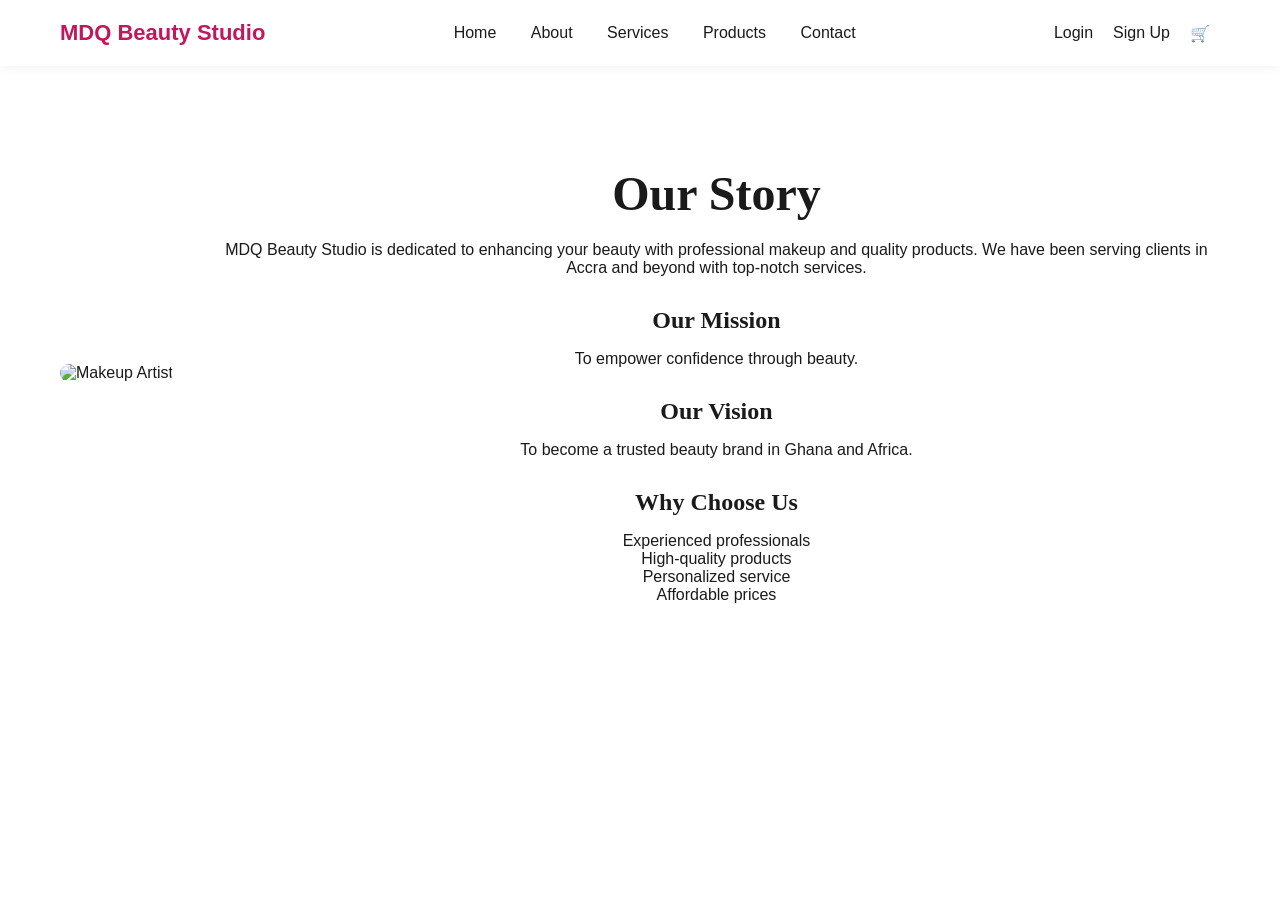
==== pages/about.html @ b56fd3ab "Push all changes" ====
<!DOCTYPE html>
<html>
<head>
<link rel="stylesheet" href="../src/styles.css">
</head>

<body>

<header>
  <div class="logo">MDQ Beauty Studio</div>
  <nav>
    <a href="../MDQ-Beauty-Studio/index.html">Home</a>
    <a href="about.html">About</a>
    <a href="services.html">Services</a>
    <a href="products.html">Products</a>
    <a href="contact.html">Contact</a>
  </nav>
  <div class="header-right">
    <a href="login.html">Login</a>
    <a href="signup.html">Sign Up</a>
    <a href="order.html" class="cart-icon">🛒</a>
  </div>
</header>

<section class="section about-section">
  <div class="about-content">
    <div class="about-image">
      <img src="https://via.placeholder.com/500x400?text=Makeup+Artist" alt="Makeup Artist">
    </div>
    <div class="about-text">
      <h1>Our Story</h1>
      <p>MDQ Beauty Studio is dedicated to enhancing your beauty with professional makeup and quality products. We have been serving clients in Accra and beyond with top-notch services.</p>
      
      <h3>Our Mission</h3>
      <p>To empower confidence through beauty.</p>

      <h3>Our Vision</h3>
      <p>To become a trusted beauty brand in Ghana and Africa.</p>

      <h3>Why Choose Us</h3>
      <ul>
        <li>Experienced professionals</li>
        <li>High-quality products</li>
        <li>Personalized service</li>
        <li>Affordable prices</li>
      </ul>
    </div>
  </div>
</section>

</body>
</html>
---- src/styles.css ----
body {
  margin: 0;
  font-family: 'Poppins', sans-serif;
  background: #FFFFFF;
  color: #1A1A1A;
}

h1, h2, h3 {
  font-family: 'Playfair Display', serif;
}

header {
  display: flex;
  justify-content: space-between;
  align-items: center;
  padding: 20px 60px;
  background: #FFFFFF;
  box-shadow: 0 2px 10px rgba(0,0,0,0.05);
}

.logo {
  font-weight: bold;
  font-size: 22px;
  color: #C2185B;
}

nav a {
  margin: 0 15px;
  text-decoration: none;
  color: #1A1A1A;
}

.header-right {
  display: flex;
  align-items: center;
}

.header-right a {
  margin: 0 10px;
  text-decoration: none;
  color: #1A1A1A;
}

.toggle-switch {
  position: relative;
  display: inline-block;
  width: 50px;
  height: 24px;
  margin: 0 10px;
}

.toggle-switch input {
  opacity: 0;
  width: 0;
  height: 0;
}

.toggle-label {
  position: absolute;
  cursor: pointer;
  top: 0;
  left: 0;
  right: 0;
  bottom: 0;
  background-color: #ccc;
  transition: 0.4s;
  border-radius: 24px;
}

.toggle-label:before {
  position: absolute;
  content: "";
  height: 18px;
  width: 18px;
  left: 3px;
  bottom: 3px;
  background-color: white;
  transition: 0.4s;
  border-radius: 50%;
  box-shadow: 0 2px 4px rgba(0,0,0,0.2);
}

input:checked + .toggle-label {
  background-color: #F8C8DC;
}

input:checked + .toggle-label:before {
  transform: translateX(26px);
  animation: elastic 0.3s ease-out;
}

@keyframes elastic {
  0% { transform: translateX(0); }
  50% { transform: translateX(30px); }
  100% { transform: translateX(26px); }
}

.btn {
  background: #F8C8DC;
  color: #FFFFFF;
  padding: 10px 20px;
  border-radius: 8px;
  border: none;
  cursor: pointer;
  font-family: 'Poppins', sans-serif;
  font-weight: 500;
  transition: background 0.3s;
}

.btn:hover {
  background: #C2185B;
}

.btn.secondary {
  background: #F5E6E8;
  color: #1A1A1A;
}

.btn.secondary:hover {
  background: #C2185B;
  color: #FFFFFF;
}

.hero {
  height: 80vh;
  background: url('https://images.unsplash.com/photo-1522335789203-aabd1fc54bc9') center/cover;
  display: flex;
  align-items: center;
  justify-content: center;
  color: white;
  text-align: center;
}

.hero-content h1 {
  font-size: 48px;
  margin-bottom: 10px;
}

.hero-content p {
  font-size: 20px;
  margin-bottom: 30px;
}

.hero-buttons {
  display: flex;
  gap: 20px;
  justify-content: center;
}

.section {
  padding: 60px;
  text-align: center;
}

.section h2 {
  font-size: 36px;
  margin-bottom: 40px;
  color: #1A1A1A;
}

.card {
  box-shadow: 0 5px 15px rgba(0,0,0,0.05);
  padding: 20px;
  border-radius: 10px;
  text-align: center;
  background: #FFFFFF;
}

.card img {
  width: 100%;
  border-radius: 10px;
  margin-bottom: 15px;
}

.card h3 {
  font-size: 24px;
  margin-bottom: 10px;
}

.card p {
  margin-bottom: 15px;
}

.rating {
  color: #FFD700;
  margin-bottom: 15px;
}

.grid {
  display: grid;
  gap: 20px;
}

.services-grid {
  grid-template-columns: repeat(auto-fit, minmax(250px, 1fr));
}

.products-grid {
  grid-template-columns: repeat(4, 1fr);
}

.testimonials-grid {
  grid-template-columns: repeat(auto-fit, minmax(250px, 1fr));
}

.testimonial {
  padding: 20px;
}

.testimonial img {
  width: 80px;
  height: 80px;
  border-radius: 50%;
  margin-bottom: 15px;
}

.testimonial p {
  font-style: italic;
  margin-bottom: 10px;
}

.testimonial cite {
  font-weight: bold;
}

.newsletter {
  background: #F5E6E8;
  padding: 60px;
  text-align: center;
}

.newsletter h2 {
  margin-bottom: 20px;
}

.newsletter-form {
  display: flex;
  justify-content: center;
  gap: 10px;
  max-width: 400px;
  margin: 0 auto;
}

.newsletter-form input {
  flex: 1;
  padding: 10px;
  border: 1px solid #C2185B;
  border-radius: 8px;
}

footer {
  background: #1A1A1A;
  color: #FFFFFF;
  padding: 40px 60px;
}

.footer-content {
  display: flex;
  justify-content: space-between;
  flex-wrap: wrap;
}

.footer-links, .social-media, .contact-info {
  flex: 1;
  min-width: 200px;
  margin-bottom: 20px;
}

.footer-links a, .social-media a {
  display: block;
  color: #FFFFFF;
  text-decoration: none;
  margin-bottom: 10px;
}

.about-section {
  padding: 60px;
}

.about-content {
  display: flex;
  gap: 40px;
  align-items: center;
}

.about-image img {
  width: 100%;
  max-width: 500px;
  border-radius: 10px;
}

.about-text {
  flex: 1;
}

.about-text h1 {
  font-size: 48px;
  margin-bottom: 20px;
}

.about-text h3 {
  font-size: 24px;
  margin-top: 30px;
  margin-bottom: 10px;
}

.about-text ul {
  list-style: none;
  padding: 0;
}

.product-controls {
  display: flex;
  justify-content: center;
  gap: 20px;
  margin-bottom: 40px;
}

.search-bar {
  padding: 10px;
  border: 1px solid #C2185B;
  border-radius: 8px;
  width: 300px;
}

.filter {
  padding: 10px;
  border: 1px solid #C2185B;
  border-radius: 8px;
}

.contact-section {
  padding: 60px;
}

.contact-content {
  display: flex;
  gap: 40px;
  max-width: 1000px;
  margin: 0 auto;
}

.contact-info, .contact-form {
  flex: 1;
}

.contact-info h3 {
  font-size: 24px;
  margin-bottom: 20px;
}

.contact-info p {
  margin-bottom: 10px;
}

.contact-form form {
  display: flex;
  flex-direction: column;
}

.contact-form input, .contact-form textarea {
  padding: 10px;
  margin-bottom: 15px;
  border: 1px solid #C2185B;
  border-radius: 8px;
}

.login-section, .signup-section {
  display: flex;
  justify-content: center;
  align-items: center;
  min-height: 80vh;
}

.login-card, .signup-card {
  max-width: 400px;
  width: 100%;
  padding: 40px;
  text-align: center;
}

.login-card h1, .signup-card h1 {
  margin-bottom: 30px;
}

.login-card form, .signup-card form {
  display: flex;
  flex-direction: column;
}

.login-card input, .signup-card input {
  padding: 10px;
  margin-bottom: 15px;
  border: 1px solid #C2185B;
  border-radius: 8px;
}

.form-options {
  display: flex;
  justify-content: space-between;
  align-items: center;
  margin-bottom: 20px;
}

.order-section {
  padding: 60px;
}

.order-content {
  display: flex;
  gap: 40px;
  max-width: 1000px;
  margin: 0 auto;
}

.customer-info, .order-summary {
  flex: 1;
}

.customer-info h3, .order-summary h3 {
  font-size: 24px;
  margin-bottom: 20px;
}

.customer-info form {
  display: flex;
  flex-direction: column;
}

.customer-info input, .customer-info textarea {
  padding: 10px;
  margin-bottom: 15px;
  border: 1px solid #C2185B;
  border-radius: 8px;
}

.customer-info textarea {
  height: 80px;
}

.summary-item {
  display: flex;
  justify-content: space-between;
  margin-bottom: 10px;
}

.total {
  border-top: 1px solid #C2185B;
  padding-top: 10px;
  margin-bottom: 20px;
  font-weight: bold;
}

.order-summary select {
  width: 100%;
  padding: 10px;
  margin-bottom: 20px;
  border: 1px solid #C2185B;
  border-radius: 8px;
}
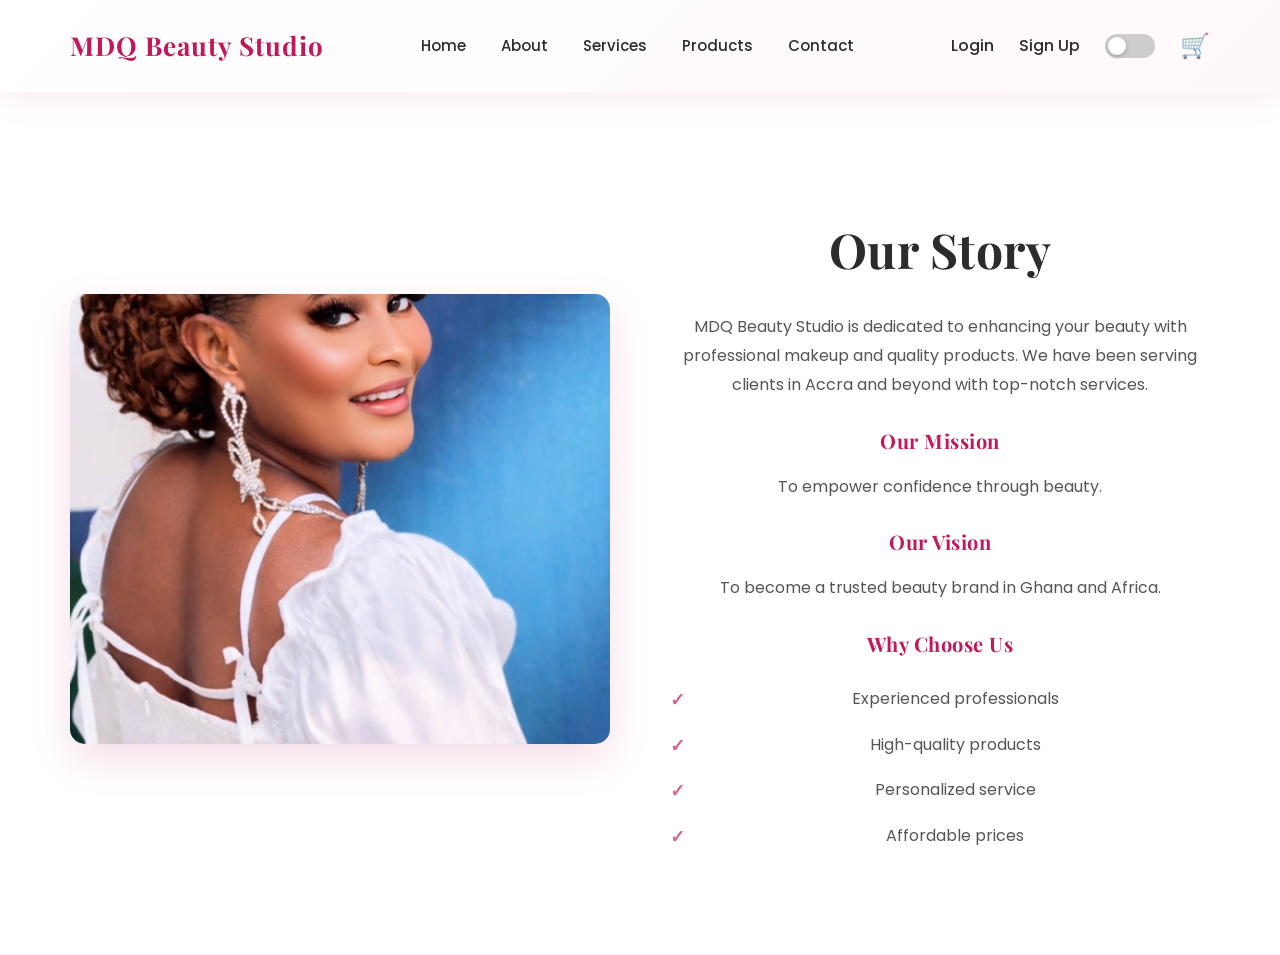
==== commit 1685bca6: "adding all content" ====
--- a/pages/about.html
+++ b/pages/about.html
@@ -1,7 +1,12 @@
 <!DOCTYPE html>
 <html>
 <head>
-<link rel="stylesheet" href="../src/styles.css">
+  <title>MDQ Beauty Studio - About</title>
+  <link rel="preconnect" href="https://fonts.googleapis.com">
+  <link rel="preconnect" href="https://fonts.gstatic.com" crossorigin>
+  <link href="https://fonts.googleapis.com/css2?family=Playfair+Display:wght@400;700&family=Poppins:wght@300;400;500;600&display=swap" rel="stylesheet">
+  <link rel="stylesheet" href="../src/styles.css">
+  <script src="../src/script.js" defer></script>
 </head>
 
 <body>
@@ -9,7 +14,7 @@
 <header>
   <div class="logo">MDQ Beauty Studio</div>
   <nav>
-    <a href="../MDQ-Beauty-Studio/index.html">Home</a>
+    <a href="../index.html">Home</a>
     <a href="about.html">About</a>
     <a href="services.html">Services</a>
     <a href="products.html">Products</a>
@@ -18,6 +23,10 @@
   <div class="header-right">
     <a href="login.html">Login</a>
     <a href="signup.html">Sign Up</a>
+    <div class="toggle-switch">
+      <input type="checkbox" id="toggle">
+      <label for="toggle" class="toggle-label"></label>
+    </div>
     <a href="order.html" class="cart-icon">🛒</a>
   </div>
 </header>
@@ -25,7 +34,7 @@
 <section class="section about-section">
   <div class="about-content">
     <div class="about-image">
-      <img src="https://via.placeholder.com/500x400?text=Makeup+Artist" alt="Makeup Artist">
+      <img src="../images/IMG_3435.jpeg" alt="MDQ Beauty Studio Team">
     </div>
     <div class="about-text">
       <h1>Our Story</h1>
--- a/src/styles.css
+++ b/src/styles.css
@@ -1,52 +1,128 @@
+* {
+  transition: all 0.3s ease;
+  box-sizing: border-box;
+}
+
 body {
   margin: 0;
   font-family: 'Poppins', sans-serif;
-  background: #FFFFFF;
-  color: #1A1A1A;
+  background: #FAFAFA;
+  color: #2C2C2C;
+  line-height: 1.6;
 }
 
 h1, h2, h3 {
   font-family: 'Playfair Display', serif;
-}
-
+  font-weight: 700;
+  letter-spacing: 0.5px;
+}
+
+h2 {
+  position: relative;
+  padding-bottom: 15px;
+  margin-bottom: 40px;
+}
+
+h2:after {
+  content: '';
+  position: absolute;
+  bottom: 0;
+  left: 50%;
+  transform: translateX(-50%);
+  width: 60px;
+  height: 3px;
+  background: linear-gradient(90deg, #D4658B, #E89AB5);
+  border-radius: 2px;
+}
+
+/* HEADER */
 header {
   display: flex;
   justify-content: space-between;
   align-items: center;
-  padding: 20px 60px;
-  background: #FFFFFF;
-  box-shadow: 0 2px 10px rgba(0,0,0,0.05);
+  padding: 25px 70px;
+  background: linear-gradient(135deg, #FFFFFF 0%, #FFF8FB 100%);
+  box-shadow: 0 8px 32px rgba(194, 24, 91, 0.08);
+  position: sticky;
+  top: 0;
+  z-index: 100;
 }
 
 .logo {
-  font-weight: bold;
-  font-size: 22px;
-  color: #C2185B;
+  font-weight: 700;
+  font-size: 26px;
+  color: #C2185B;
+  letter-spacing: 1px;
+  font-family: 'Playfair Display', serif;
+}
+
+nav {
+  display: flex;
+  gap: 35px;
 }
 
 nav a {
-  margin: 0 15px;
   text-decoration: none;
-  color: #1A1A1A;
+  color: #2C2C2C;
+  font-weight: 500;
+  position: relative;
+  font-size: 15px;
+}
+
+nav a:after {
+  content: '';
+  position: absolute;
+  bottom: -5px;
+  left: 0;
+  width: 0;
+  height: 2px;
+  background: linear-gradient(90deg, #D4658B, #E89AB5);
+  transition: width 0.3s ease;
+}
+
+nav a:hover:after {
+  width: 100%;
 }
 
 .header-right {
   display: flex;
   align-items: center;
+  gap: 25px;
 }
 
 .header-right a {
-  margin: 0 10px;
   text-decoration: none;
-  color: #1A1A1A;
-}
-
+  color: #2C2C2C;
+  font-weight: 500;
+  position: relative;
+}
+
+.header-right a:not(.cart-icon):after {
+  content: '';
+  position: absolute;
+  bottom: -5px;
+  left: 0;
+  width: 0;
+  height: 2px;
+  background: linear-gradient(90deg, #D4658B, #E89AB5);
+  transition: width 0.3s ease;
+}
+
+.header-right a:hover:after {
+  width: 100%;
+}
+
+.cart-icon {
+  font-size: 24px;
+  cursor: pointer;
+}
+
+/* TOGGLE SWITCH */
 .toggle-switch {
   position: relative;
   display: inline-block;
   width: 50px;
   height: 24px;
-  margin: 0 10px;
 }
 
 .toggle-switch input {
@@ -81,7 +157,7 @@
 }
 
 input:checked + .toggle-label {
-  background-color: #F8C8DC;
+  background: linear-gradient(135deg, #D4658B, #E89AB5);
 }
 
 input:checked + .toggle-label:before {
@@ -95,50 +171,84 @@
   100% { transform: translateX(26px); }
 }
 
+/* BUTTONS */
 .btn {
-  background: #F8C8DC;
+  background: linear-gradient(135deg, #D4658B, #C2185B);
   color: #FFFFFF;
-  padding: 10px 20px;
-  border-radius: 8px;
+  padding: 13px 28px;
+  border-radius: 25px;
   border: none;
   cursor: pointer;
   font-family: 'Poppins', sans-serif;
-  font-weight: 500;
-  transition: background 0.3s;
+  font-weight: 600;
+  transition: all 0.3s ease;
+  box-shadow: 0 4px 15px rgba(194, 24, 91, 0.25);
+  text-transform: uppercase;
+  font-size: 13px;
+  letter-spacing: 0.5px;
+  display: inline-block;
 }
 
 .btn:hover {
-  background: #C2185B;
+  background: linear-gradient(135deg, #C2185B, #A80040);
+  box-shadow: 0 8px 25px rgba(194, 24, 91, 0.4);
+  transform: translateY(-2px);
 }
 
 .btn.secondary {
-  background: #F5E6E8;
-  color: #1A1A1A;
+  background: linear-gradient(135deg, #F5E6E8, #F8C8DC);
+  color: #C2185B;
 }
 
 .btn.secondary:hover {
-  background: #C2185B;
+  background: linear-gradient(135deg, #D4658B, #C2185B);
   color: #FFFFFF;
 }
 
+/* HERO SECTION */
 .hero {
-  height: 80vh;
-  background: url('https://images.unsplash.com/photo-1522335789203-aabd1fc54bc9') center/cover;
+  height: 85vh;
+  background: linear-gradient(135deg, rgba(212, 101, 139, 0.8) 0%, rgba(232, 138, 181, 0.8) 100%), url('../images/Background.jpg');
+  background-size: cover;
+  background-position: center;
+  background-attachment: fixed;
   display: flex;
   align-items: center;
   justify-content: center;
   color: white;
   text-align: center;
+  position: relative;
+  overflow: hidden;
+}
+
+.hero::before {
+  content: '';
+  position: absolute;
+  top: -50%;
+  right: -10%;
+  width: 600px;
+  height: 600px;
+  background: rgba(255, 255, 255, 0.1);
+  border-radius: 50%;
+}
+
+.hero-content {
+  position: relative;
+  z-index: 2;
 }
 
 .hero-content h1 {
-  font-size: 48px;
-  margin-bottom: 10px;
+  font-size: 56px;
+  margin-bottom: 15px;
+  font-weight: 700;
+  text-shadow: 2px 2px 4px rgba(0,0,0,0.1);
 }
 
 .hero-content p {
-  font-size: 20px;
-  margin-bottom: 30px;
+  font-size: 22px;
+  margin-bottom: 35px;
+  font-weight: 300;
+  letter-spacing: 1px;
 }
 
 .hero-buttons {
@@ -147,146 +257,226 @@
   justify-content: center;
 }
 
+/* SECTIONS */
 .section {
-  padding: 60px;
+  padding: 80px 70px;
   text-align: center;
+  background: #FAFAFA;
+}
+
+.section:nth-child(even) {
+  background: #FFFFFF;
+}
+
+.section h1 {
+  font-size: 48px;
+  margin-bottom: 50px;
+  color: #2C2C2C;
 }
 
 .section h2 {
-  font-size: 36px;
-  margin-bottom: 40px;
-  color: #1A1A1A;
-}
-
+  font-size: 42px;
+  color: #2C2C2C;
+}
+
+/* CARDS */
 .card {
-  box-shadow: 0 5px 15px rgba(0,0,0,0.05);
-  padding: 20px;
-  border-radius: 10px;
+  box-shadow: 0 8px 25px rgba(194, 24, 91, 0.08);
+  padding: 25px;
+  border-radius: 15px;
   text-align: center;
   background: #FFFFFF;
+  overflow: hidden;
+  border: 1px solid rgba(212, 101, 139, 0.1);
+}
+
+.card:hover {
+  transform: translateY(-8px);
+  box-shadow: 0 15px 40px rgba(194, 24, 91, 0.15);
 }
 
 .card img {
   width: 100%;
-  border-radius: 10px;
-  margin-bottom: 15px;
+  height: 250px;
+  object-fit: cover;
+  border-radius: 12px;
+  margin-bottom: 20px;
+}
+
+.card:hover img {
+  transform: scale(1.05);
 }
 
 .card h3 {
-  font-size: 24px;
-  margin-bottom: 10px;
+  font-size: 22px;
+  margin-bottom: 12px;
+  color: #2C2C2C;
 }
 
 .card p {
-  margin-bottom: 15px;
+  color: #666;
+  margin: 10px 0;
 }
 
 .rating {
   color: #FFD700;
   margin-bottom: 15px;
-}
-
+  font-size: 18px;
+}
+
+/* GRIDS */
 .grid {
   display: grid;
-  gap: 20px;
+  gap: 30px;
+  max-width: 1400px;
+  margin: 0 auto;
 }
 
 .services-grid {
+  grid-template-columns: repeat(4, 1fr);
+}
+
+.products-grid {
   grid-template-columns: repeat(auto-fit, minmax(250px, 1fr));
 }
 
-.products-grid {
-  grid-template-columns: repeat(4, 1fr);
-}
-
 .testimonials-grid {
-  grid-template-columns: repeat(auto-fit, minmax(250px, 1fr));
-}
-
+  grid-template-columns: repeat(auto-fit, minmax(280px, 1fr));
+}
+
+/* TESTIMONIALS */
 .testimonial {
-  padding: 20px;
+  padding: 30px;
+  background: #FAFAFA;
+  border-radius: 15px;
+  border: 1px solid rgba(212, 101, 139, 0.1);
 }
 
 .testimonial img {
-  width: 80px;
-  height: 80px;
+  width: 100px;
+  height: 100px;
+  object-fit: cover;
   border-radius: 50%;
-  margin-bottom: 15px;
+  margin-bottom: 20px;
+  border: 3px solid #D4658B;
 }
 
 .testimonial p {
   font-style: italic;
-  margin-bottom: 10px;
+  margin-bottom: 15px;
+  color: #555;
+  line-height: 1.8;
 }
 
 .testimonial cite {
-  font-weight: bold;
-}
-
+  font-weight: 600;
+  color: #C2185B;
+}
+
+/* NEWSLETTER */
 .newsletter {
-  background: #F5E6E8;
-  padding: 60px;
+  background: linear-gradient(135deg, #D4658B 0%, #E89AB5 100%);
+  padding: 80px 70px;
   text-align: center;
+  color: white;
 }
 
 .newsletter h2 {
-  margin-bottom: 20px;
+  margin-bottom: 30px;
+  color: white;
+}
+
+.newsletter h2:after {
+  background: rgba(255, 255, 255, 0.5);
 }
 
 .newsletter-form {
   display: flex;
   justify-content: center;
   gap: 10px;
-  max-width: 400px;
+  max-width: 500px;
   margin: 0 auto;
 }
 
 .newsletter-form input {
   flex: 1;
-  padding: 10px;
-  border: 1px solid #C2185B;
-  border-radius: 8px;
-}
-
+  padding: 12px 18px;
+  border: none;
+  border-radius: 25px;
+  font-family: 'Poppins', sans-serif;
+  font-size: 14px;
+}
+
+.newsletter-form button {
+  padding: 12px 30px;
+}
+
+/* FOOTER */
 footer {
-  background: #1A1A1A;
+  background: linear-gradient(135deg, #2C2C2C 0%, #1A1A1A 100%);
   color: #FFFFFF;
-  padding: 40px 60px;
+  padding: 60px 70px 30px;
 }
 
 .footer-content {
   display: flex;
   justify-content: space-between;
   flex-wrap: wrap;
+  gap: 40px;
+  max-width: 1400px;
+  margin: 0 auto;
 }
 
 .footer-links, .social-media, .contact-info {
   flex: 1;
   min-width: 200px;
-  margin-bottom: 20px;
 }
 
 .footer-links a, .social-media a {
   display: block;
-  color: #FFFFFF;
+  color: #DDD;
   text-decoration: none;
   margin-bottom: 10px;
-}
-
+  transition: color 0.3s ease;
+}
+
+.footer-links a:hover, .social-media a:hover {
+  color: #E89AB5;
+}
+
+.contact-info p {
+  margin: 8px 0;
+  color: #DDD;
+}
+
+/* ABOUT SECTION */
 .about-section {
-  padding: 60px;
+  padding: 80px 70px;
+  background: #FFFFFF;
 }
 
 .about-content {
   display: flex;
-  gap: 40px;
+  gap: 60px;
   align-items: center;
+  max-width: 1200px;
+  margin: 0 auto;
+}
+
+.about-image {
+  flex: 1;
 }
 
 .about-image img {
   width: 100%;
-  max-width: 500px;
-  border-radius: 10px;
+  height: 450px;
+  object-fit: cover;
+  border-radius: 15px;
+  box-shadow: 0 15px 40px rgba(194, 24, 91, 0.15);
+}
+
+.about-image:hover img {
+  transform: scale(1.02);
 }
 
 .about-text {
@@ -295,13 +485,21 @@
 
 .about-text h1 {
   font-size: 48px;
-  margin-bottom: 20px;
+  margin-bottom: 25px;
+  color: #2C2C2C;
 }
 
 .about-text h3 {
-  font-size: 24px;
-  margin-top: 30px;
-  margin-bottom: 10px;
+  font-size: 20px;
+  color: #C2185B;
+  margin-top: 25px;
+  margin-bottom: 12px;
+}
+
+.about-text p {
+  color: #555;
+  line-height: 1.8;
+  margin-bottom: 15px;
 }
 
 .about-text ul {
@@ -309,33 +507,30 @@
   padding: 0;
 }
 
-.product-controls {
-  display: flex;
-  justify-content: center;
-  gap: 20px;
-  margin-bottom: 40px;
-}
-
-.search-bar {
-  padding: 10px;
-  border: 1px solid #C2185B;
-  border-radius: 8px;
-  width: 300px;
-}
-
-.filter {
-  padding: 10px;
-  border: 1px solid #C2185B;
-  border-radius: 8px;
-}
-
+.about-text li {
+  padding: 10px 0;
+  padding-left: 30px;
+  position: relative;
+  color: #555;
+}
+
+.about-text li:before {
+  content: '✓';
+  position: absolute;
+  left: 0;
+  color: #D4658B;
+  font-weight: bold;
+  font-size: 18px;
+}
+
+/* CONTACT SECTION */
 .contact-section {
-  padding: 60px;
+  padding: 80px 70px;
 }
 
 .contact-content {
   display: flex;
-  gap: 40px;
+  gap: 60px;
   max-width: 1000px;
   margin: 0 auto;
 }
@@ -346,70 +541,177 @@
 
 .contact-info h3 {
   font-size: 24px;
+  color: #C2185B;
   margin-bottom: 20px;
 }
 
 .contact-info p {
-  margin-bottom: 10px;
+  color: #555;
+  margin: 15px 0;
+  line-height: 1.8;
+}
+
+.contact-info ul {
+  list-style: none;
+  padding: 0;
+  margin: 10px 0;
+}
+
+.contact-info li {
+  margin: 5px 0;
+  color: #555;
+}
+
+.contact-info .social-media {
+  margin-top: 20px;
+}
+
+.contact-info .social-media a {
+  display: inline-block;
+  margin-right: 15px;
+  color: #C2185B;
+  text-decoration: none;
+  font-weight: 500;
+}
+
+.contact-info .social-media a:hover {
+  text-decoration: underline;
 }
 
 .contact-form form {
   display: flex;
   flex-direction: column;
-}
-
-.contact-form input, .contact-form textarea {
-  padding: 10px;
-  margin-bottom: 15px;
-  border: 1px solid #C2185B;
+  gap: 15px;
+}
+
+.contact-form input,
+.contact-form textarea {
+  padding: 12px 15px;
+  border: 2px solid #E89AB5;
   border-radius: 8px;
-}
-
+  font-family: 'Poppins', sans-serif;
+  font-size: 14px;
+  transition: all 0.3s ease;
+}
+
+.contact-form input:focus,
+.contact-form textarea:focus {
+  outline: none;
+  border-color: #D4658B;
+  box-shadow: 0 0 0 3px rgba(212, 101, 139, 0.1);
+}
+
+.contact-form textarea {
+  resize: vertical;
+  min-height: 150px;
+}
+
+.map-section {
+  text-align: center;
+  margin-top: 60px;
+}
+
+.map-section h2 {
+  margin-bottom: 30px;
+}
+
+.map-section iframe {
+  max-width: 100%;
+  border-radius: 15px;
+  box-shadow: 0 8px 25px rgba(194, 24, 91, 0.08);
+}
+
+/* LOGIN/SIGNUP */
 .login-section, .signup-section {
   display: flex;
+  align-items: center;
   justify-content: center;
-  align-items: center;
   min-height: 80vh;
+  background: linear-gradient(135deg, #FAFAFA 0%, #FFF8FB 100%);
+  padding: 40px 20px;
 }
 
 .login-card, .signup-card {
-  max-width: 400px;
   width: 100%;
+  max-width: 450px;
+  background: white;
   padding: 40px;
-  text-align: center;
+  border-radius: 15px;
+  box-shadow: 0 8px 25px rgba(194, 24, 91, 0.08);
 }
 
 .login-card h1, .signup-card h1 {
+  font-size: 36px;
   margin-bottom: 30px;
+  color: #2C2C2C;
 }
 
 .login-card form, .signup-card form {
   display: flex;
   flex-direction: column;
+  gap: 15px;
 }
 
 .login-card input, .signup-card input {
-  padding: 10px;
-  margin-bottom: 15px;
-  border: 1px solid #C2185B;
+  padding: 12px 15px;
+  border: 2px solid #E89AB5;
   border-radius: 8px;
+  font-family: 'Poppins', sans-serif;
+  font-size: 14px;
+  transition: all 0.3s ease;
+}
+
+.login-card input:focus, .signup-card input:focus {
+  outline: none;
+  border-color: #D4658B;
+  box-shadow: 0 0 0 3px rgba(212, 101, 139, 0.1);
 }
 
 .form-options {
   display: flex;
   justify-content: space-between;
   align-items: center;
-  margin-bottom: 20px;
-}
-
+  font-size: 13px;
+  margin: 10px 0;
+}
+
+.form-options label {
+  display: flex;
+  align-items: center;
+  gap: 5px;
+  cursor: pointer;
+}
+
+.form-options a {
+  color: #C2185B;
+  text-decoration: none;
+}
+
+.form-options a:hover {
+  text-decoration: underline;
+}
+
+.signup-card p {
+  text-align: center;
+  color: #555;
+  margin-top: 20px;
+}
+
+.signup-card a {
+  color: #C2185B;
+  text-decoration: none;
+  font-weight: 600;
+}
+
+/* ORDER SECTION */
 .order-section {
-  padding: 60px;
+  padding: 80px 70px;
 }
 
 .order-content {
   display: flex;
-  gap: 40px;
-  max-width: 1000px;
+  gap: 60px;
+  max-width: 1200px;
   margin: 0 auto;
 }
 
@@ -418,43 +720,158 @@
 }
 
 .customer-info h3, .order-summary h3 {
-  font-size: 24px;
+  font-size: 22px;
+  color: #C2185B;
   margin-bottom: 20px;
 }
 
 .customer-info form {
   display: flex;
   flex-direction: column;
-}
-
-.customer-info input, .customer-info textarea {
-  padding: 10px;
-  margin-bottom: 15px;
-  border: 1px solid #C2185B;
+  gap: 15px;
+}
+
+.customer-info input,
+.customer-info textarea {
+  padding: 12px 15px;
+  border: 2px solid #E89AB5;
   border-radius: 8px;
-}
-
-.customer-info textarea {
-  height: 80px;
+  font-family: 'Poppins', sans-serif;
+  font-size: 14px;
+  transition: all 0.3s ease;
+}
+
+.customer-info input:focus,
+.customer-info textarea:focus {
+  outline: none;
+  border-color: #D4658B;
+  box-shadow: 0 0 0 3px rgba(212, 101, 139, 0.1);
 }
 
 .summary-item {
   display: flex;
   justify-content: space-between;
-  margin-bottom: 10px;
+  padding: 12px 0;
+  border-bottom: 1px solid #EEE;
 }
 
 .total {
-  border-top: 1px solid #C2185B;
-  padding-top: 10px;
-  margin-bottom: 20px;
-  font-weight: bold;
+  display: flex;
+  justify-content: space-between;
+  padding: 15px 0;
+  font-weight: 600;
+  color: #C2185B;
+  font-size: 18px;
 }
 
 .order-summary select {
   width: 100%;
-  padding: 10px;
+  padding: 12px 15px;
+  border: 2px solid #E89AB5;
+  border-radius: 8px;
+  font-family: 'Poppins', sans-serif;
+  font-size: 14px;
   margin-bottom: 20px;
-  border: 1px solid #C2185B;
-  border-radius: 8px;
-}+  cursor: pointer;
+}
+
+/* PRODUCT CONTROLS */
+.product-controls {
+  display: flex;
+  justify-content: center;
+  gap: 15px;
+  margin-bottom: 40px;
+  flex-wrap: wrap;
+}
+
+.search-bar {
+  padding: 12px 18px;
+  border: 2px solid #E89AB5;
+  border-radius: 25px;
+  font-family: 'Poppins', sans-serif;
+  font-size: 14px;
+  flex: 0 1 350px;
+  transition: all 0.3s ease;
+}
+
+.search-bar:focus {
+  outline: none;
+  border-color: #D4658B;
+  box-shadow: 0 0 0 3px rgba(212, 101, 139, 0.1);
+}
+
+.filter {
+  padding: 12px 18px;
+  border: 2px solid #E89AB5;
+  border-radius: 25px;
+  font-family: 'Poppins', sans-serif;
+  font-size: 14px;
+  cursor: pointer;
+  transition: all 0.3s ease;
+}
+
+.filter:focus {
+  outline: none;
+  border-color: #D4658B;
+}
+
+/* RESPONSIVE */
+@media (max-width: 768px) {
+  header {
+    padding: 15px 30px;
+    flex-direction: column;
+    gap: 15px;
+  }
+
+  nav {
+    gap: 15px;
+    flex-wrap: wrap;
+    justify-content: center;
+  }
+
+  .section {
+    padding: 50px 30px;
+  }
+
+  .about-content,
+  .contact-content,
+  .order-content {
+    flex-direction: column;
+    gap: 30px;
+  }
+
+  .grid {
+    gap: 20px;
+  }
+
+  .services-grid,
+  .products-grid,
+  .testimonials-grid {
+    grid-template-columns: 1fr;
+  }
+
+  .hero {
+    height: 60vh;
+  }
+
+  .hero-content h1 {
+    font-size: 36px;
+  }
+
+  .hero-content p {
+    font-size: 16px;
+  }
+
+  .newsletter-form {
+    flex-direction: column;
+  }
+
+  footer {
+    padding: 40px 30px;
+  }
+
+  .footer-content {
+    flex-direction: column;
+    gap: 30px;
+  }
+}
